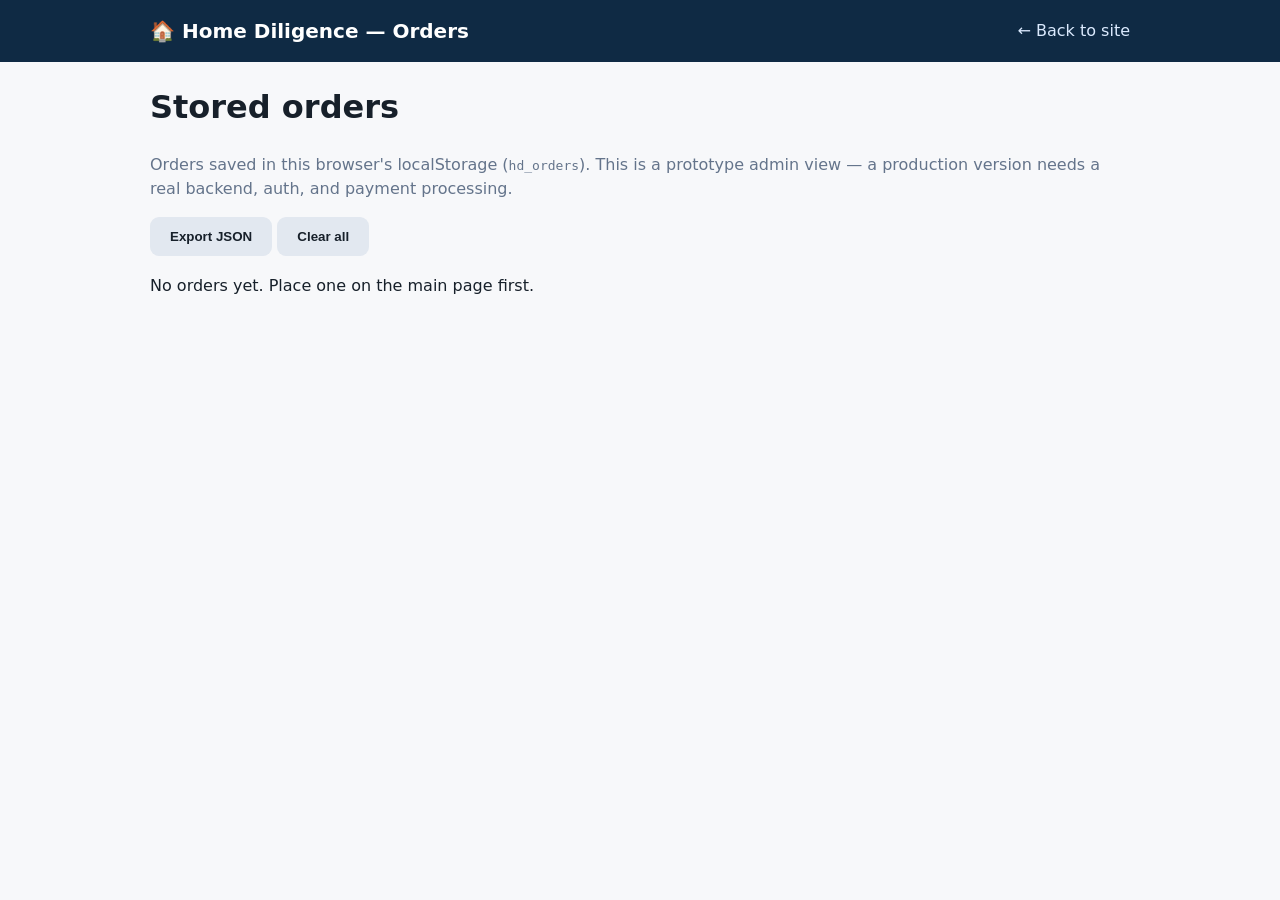
==== orders.html @ d157e0d8 "Office One initial site — /home/hatch/workspace/office-one/home-diligence/repo" ====
<!doctype html><html lang="en"><head><meta charset="utf-8"><meta name="viewport" content="width=device-width,initial-scale=1"><title>Home Diligence — Orders (Admin)</title><link rel="stylesheet" href="styles.css"></head>
<body><header><div class="wrap nav"><strong class="logo">🏠 Home Diligence — Orders</strong><nav><a href="index.html">← Back to site</a></nav></div></header>
<main class="wrap"><h1>Stored orders</h1><p class="muted">Orders saved in this browser's localStorage (<code>hd_orders</code>). This is a prototype admin view — a production version needs a real backend, auth, and payment processing.</p>
<button class="btn secondary" onclick="exportJSON()">Export JSON</button> <button class="btn secondary" onclick="if(confirm('Clear all stored orders?')){localStorage.removeItem('hd_orders');render()}">Clear all</button>
<div id="out" style="margin-top:18px"></div></main>
<script>
function render(){const orders=JSON.parse(localStorage.getItem('hd_orders')||'[]');
 if(!orders.length){document.getElementById('out').innerHTML='<p>No orders yet. Place one on the main page first.</p>';return;}
 document.getElementById('out').innerHTML='<table><tr><th>Order ID</th><th>Created</th><th>Customer</th><th>Property</th><th>Items</th><th>Total</th><th>Status</th></tr>'+orders.map(o=>`<tr><td>${o.id}</td><td>${o.createdAt}</td><td>${o.name}<br>${o.email}</td><td>${o.address}<br>Close: ${o.closeDate||'—'}</td><td>${(o.bundle?'Bundle<br>':'')+o.items.map(i=>i.name).join('<br>')}</td><td>$${o.total}</td><td>${o.status}</td></tr>`).join('')+'</table>';}
function exportJSON(){const data=localStorage.getItem('hd_orders')||'[]';const a=document.createElement('a');a.href=URL.createObjectURL(new Blob([data],{type:'application/json'}));a.download='home-diligence-orders.json';a.click();}
render();
</script></body></html>
---- styles.css ----
*{box-sizing:border-box}body{font-family:system-ui,-apple-system,Segoe UI,Roboto,sans-serif;margin:0;color:#17202a;background:#f7f8fa;line-height:1.5}
.wrap{max-width:1020px;margin:0 auto;padding:0 20px}header{background:#0f2a44;color:#fff}.nav{display:flex;justify-content:space-between;align-items:center;padding:16px 20px}.nav a{color:#dbeafe;margin-left:18px;text-decoration:none}.logo{font-size:20px}
.hero{background:#fff;border:1px solid #e2e8f0;border-radius:16px;padding:36px;margin:28px 0}.hero h1{font-size:38px;line-height:1.1;margin:0 0 12px}
h2{margin-top:36px}.grid{display:grid;grid-template-columns:repeat(auto-fill,minmax(300px,1fr));gap:14px}
.card{background:#fff;border:1px solid #dbe2ea;border-radius:12px;padding:16px}.card label{display:flex;gap:10px;cursor:pointer}.price{font-weight:700;color:#0f2a44;white-space:nowrap}.muted{color:#64748b}.small{font-size:13px}.tag{background:#dcfce7;color:#166534;padding:2px 8px;border-radius:999px;font-size:12px}
.bundle{background:#eff6ff;border:1px solid #bfdbfe;border-radius:12px;padding:16px;margin-top:14px}
form label{display:block;margin:12px 0;font-weight:600}input,textarea{width:100%;padding:11px;border:1px solid #cbd5e1;border-radius:8px;margin-top:5px;font:inherit}
.summary{background:#fff;border:1px solid #dbe2ea;border-radius:12px;padding:16px;margin:18px 0}.total{font-size:22px}.btn{background:#0f766e;color:#fff;border:0;padding:12px 20px;border-radius:9px;font-weight:700;cursor:pointer;text-decoration:none;display:inline-block}.btn.secondary{background:#e2e8f0;color:#17202a}.error{color:#b91c1c}table{width:100%;border-collapse:collapse;background:#fff}th,td{border:1px solid #e2e8f0;padding:9px;text-align:left;vertical-align:top}pre{white-space:pre-wrap}
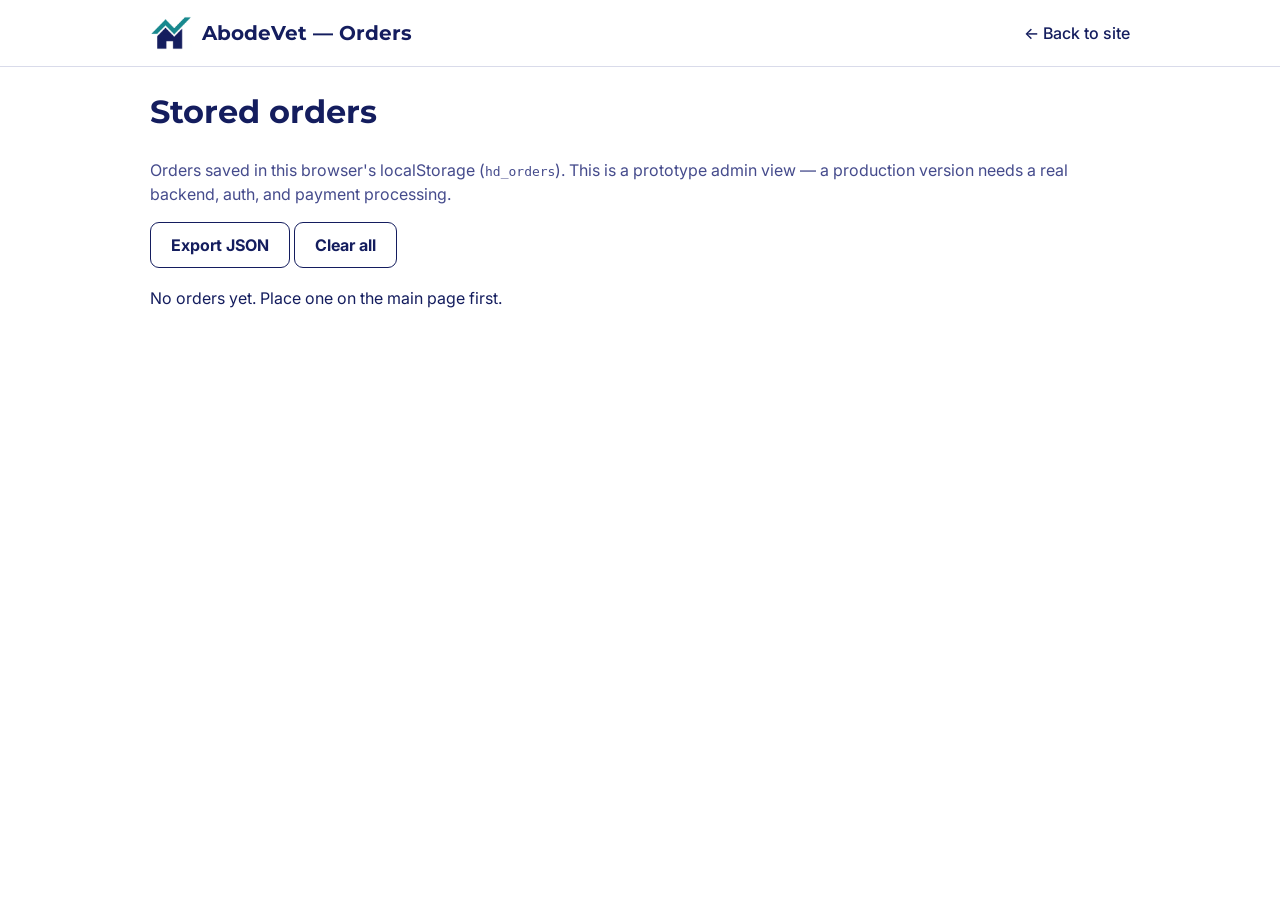
==== commit 7b414281: "Brand conformance: apply AbodeVet kit — logo lockup + icon favicon, Montserrat/Inter, Vet Navy #141D" ====
--- a/orders.html
+++ b/orders.html
@@ -1,5 +1,9 @@
-<!doctype html><html lang="en"><head><meta charset="utf-8"><meta name="viewport" content="width=device-width,initial-scale=1"><title>Home Diligence — Orders (Admin)</title><link rel="stylesheet" href="styles.css"></head>
-<body><header><div class="wrap nav"><strong class="logo">🏠 Home Diligence — Orders</strong><nav><a href="index.html">← Back to site</a></nav></div></header>
+<!doctype html><html lang="en"><head><meta charset="utf-8"><meta name="viewport" content="width=device-width,initial-scale=1"><title>AbodeVet — Orders (Admin)</title>
+<link rel="icon" type="image/webp" href="abodevet-icon.webp">
+<link rel="preconnect" href="https://fonts.googleapis.com"><link rel="preconnect" href="https://fonts.gstatic.com" crossorigin>
+<link href="https://fonts.googleapis.com/css2?family=Montserrat:wght@600;700;800&family=Inter:wght@400;500;600;700&display=swap" rel="stylesheet">
+<link rel="stylesheet" href="styles.css"></head>
+<body><header><div class="wrap nav"><a class="brand" href="index.html"><img src="abodevet-icon.webp" alt="AbodeVet logo"><span>AbodeVet — Orders</span></a><nav><a href="index.html">← Back to site</a></nav></div></header>
 <main class="wrap"><h1>Stored orders</h1><p class="muted">Orders saved in this browser's localStorage (<code>hd_orders</code>). This is a prototype admin view — a production version needs a real backend, auth, and payment processing.</p>
 <button class="btn secondary" onclick="exportJSON()">Export JSON</button> <button class="btn secondary" onclick="if(confirm('Clear all stored orders?')){localStorage.removeItem('hd_orders');render()}">Clear all</button>
 <div id="out" style="margin-top:18px"></div></main>
--- a/styles.css
+++ b/styles.css
@@ -1,8 +1,52 @@
-*{box-sizing:border-box}body{font-family:system-ui,-apple-system,Segoe UI,Roboto,sans-serif;margin:0;color:#17202a;background:#f7f8fa;line-height:1.5}
-.wrap{max-width:1020px;margin:0 auto;padding:0 20px}header{background:#0f2a44;color:#fff}.nav{display:flex;justify-content:space-between;align-items:center;padding:16px 20px}.nav a{color:#dbeafe;margin-left:18px;text-decoration:none}.logo{font-size:20px}
-.hero{background:#fff;border:1px solid #e2e8f0;border-radius:16px;padding:36px;margin:28px 0}.hero h1{font-size:38px;line-height:1.1;margin:0 0 12px}
-h2{margin-top:36px}.grid{display:grid;grid-template-columns:repeat(auto-fill,minmax(300px,1fr));gap:14px}
-.card{background:#fff;border:1px solid #dbe2ea;border-radius:12px;padding:16px}.card label{display:flex;gap:10px;cursor:pointer}.price{font-weight:700;color:#0f2a44;white-space:nowrap}.muted{color:#64748b}.small{font-size:13px}.tag{background:#dcfce7;color:#166534;padding:2px 8px;border-radius:999px;font-size:12px}
-.bundle{background:#eff6ff;border:1px solid #bfdbfe;border-radius:12px;padding:16px;margin-top:14px}
-form label{display:block;margin:12px 0;font-weight:600}input,textarea{width:100%;padding:11px;border:1px solid #cbd5e1;border-radius:8px;margin-top:5px;font:inherit}
-.summary{background:#fff;border:1px solid #dbe2ea;border-radius:12px;padding:16px;margin:18px 0}.total{font-size:22px}.btn{background:#0f766e;color:#fff;border:0;padding:12px 20px;border-radius:9px;font-weight:700;cursor:pointer;text-decoration:none;display:inline-block}.btn.secondary{background:#e2e8f0;color:#17202a}.error{color:#b91c1c}table{width:100%;border-collapse:collapse;background:#fff}th,td{border:1px solid #e2e8f0;padding:9px;text-align:left;vertical-align:top}pre{white-space:pre-wrap}
+:root{--navy:#141D5E;--teal:#18888E;--deep:#10195B;--soft:#454B8C;--line:#D9DBEA;--tint:#EEF0F8;--teal-tint:#E7F3F3}
+*{box-sizing:border-box}
+body{font-family:'Inter',-apple-system,'Segoe UI',Roboto,sans-serif;margin:0;color:#141D5E;background:#FFFFFF;line-height:1.5}
+h1,h2,h3{font-family:'Montserrat','Helvetica Neue',Arial,sans-serif;color:#141D5E}
+.wrap{max-width:1020px;margin:0 auto;padding:0 20px}
+header{background:#FFFFFF;border-bottom:1px solid var(--line)}
+.nav{display:flex;justify-content:space-between;align-items:center;padding:12px 20px}
+.brand{display:flex;align-items:center;gap:10px;text-decoration:none;color:#141D5E;font-family:'Montserrat','Helvetica Neue',Arial,sans-serif;font-weight:700;font-size:20px}
+.brand img{width:42px;height:42px;object-fit:contain}
+.nav nav a{color:#141D5E;margin-left:18px;text-decoration:none;font-weight:500}
+.nav nav a:hover{color:#18888E}
+.hero{display:grid;grid-template-columns:1fr 1fr;gap:36px;align-items:start;padding:36px 0 4px}
+@media(max-width:860px){.hero{grid-template-columns:1fr}}
+.lockup{width:190px;height:auto;display:block;margin-bottom:18px}
+.hero h1{font-size:40px;line-height:1.1;margin:0 0 12px;font-weight:700}
+.cta-row{margin:22px 0 12px;display:flex;gap:20px;align-items:center;flex-wrap:wrap}
+.btn{background:#18888E;color:#FFFFFF;border:0;padding:12px 20px;border-radius:9px;font-weight:700;cursor:pointer;text-decoration:none;display:inline-block;font-family:'Inter',sans-serif;font-size:16px}
+.btn:hover{filter:brightness(.93)}
+.btn.secondary{background:#FFFFFF;color:#141D5E;border:1.5px solid #141D5E}
+.link{color:#141D5E;font-weight:600;text-decoration:underline;text-underline-offset:3px}
+.trust{font-size:14px;max-width:46ch;margin:0}
+.panel{border:1px solid var(--line);border-radius:16px;padding:22px;background:#FFFFFF}
+.panel h2{margin-top:0}
+.stack{display:grid;gap:10px}
+.card{background:#FFFFFF;border:1px solid var(--line);border-radius:12px;padding:13px 14px}
+.card label{display:flex;gap:10px;cursor:pointer;align-items:flex-start;position:relative}
+.card input,.bundle input{position:absolute;opacity:0;width:1px;height:1px}
+.box{flex:0 0 auto;width:21px;height:21px;border:2px solid #141D5E;border-radius:6px;color:#FFFFFF;font-size:14px;line-height:1;display:flex;align-items:center;justify-content:center;margin-top:2px;background:#FFFFFF}
+.card input:checked~.box,.bundle input:checked~.box{background:#18888E;border-color:#18888E}
+.card:has(input:checked){border-color:#18888E;background:var(--teal-tint)}
+.card input:focus-visible~.box,.bundle input:focus-visible~.box{outline:2px solid #141D5E;outline-offset:2px}
+.price{font-weight:700;color:#141D5E;white-space:nowrap;margin-left:auto}
+.muted{color:var(--soft)}
+.small{font-size:13px}
+.tag{background:var(--teal-tint);color:#18888E;padding:2px 8px;border-radius:999px;font-size:12px;font-weight:600}
+.bundle{background:var(--tint);border:1px solid var(--line);border-radius:12px;padding:14px;margin-top:12px}
+.bundle label{display:flex;gap:10px;cursor:pointer;align-items:flex-start;position:relative}
+.running{font-size:19px;margin:16px 0 0}
+h2{margin-top:36px}
+.grid{display:grid;grid-template-columns:repeat(auto-fill,minmax(300px,1fr));gap:14px}
+form label{display:block;margin:12px 0;font-weight:600}
+input,textarea{width:100%;padding:11px;border:1px solid var(--line);border-radius:8px;margin-top:5px;font:inherit;color:#141D5E;background:#FFFFFF}
+.summary{background:#FFFFFF;border:1px solid var(--line);border-radius:12px;padding:16px;margin:18px 0}
+.total{font-size:22px}
+.error{color:#10195B;font-weight:600}
+.ck{color:#18888E}
+table{width:100%;border-collapse:collapse;background:#FFFFFF}
+th,td{border:1px solid var(--line);padding:9px;text-align:left;vertical-align:top}
+th{background:#141D5E;color:#FFFFFF;font-family:'Montserrat','Helvetica Neue',Arial,sans-serif}
+pre{white-space:pre-wrap}
+footer{background:#10195B;color:#FFFFFF;margin-top:48px;padding:22px 0}
+footer p{margin:0}
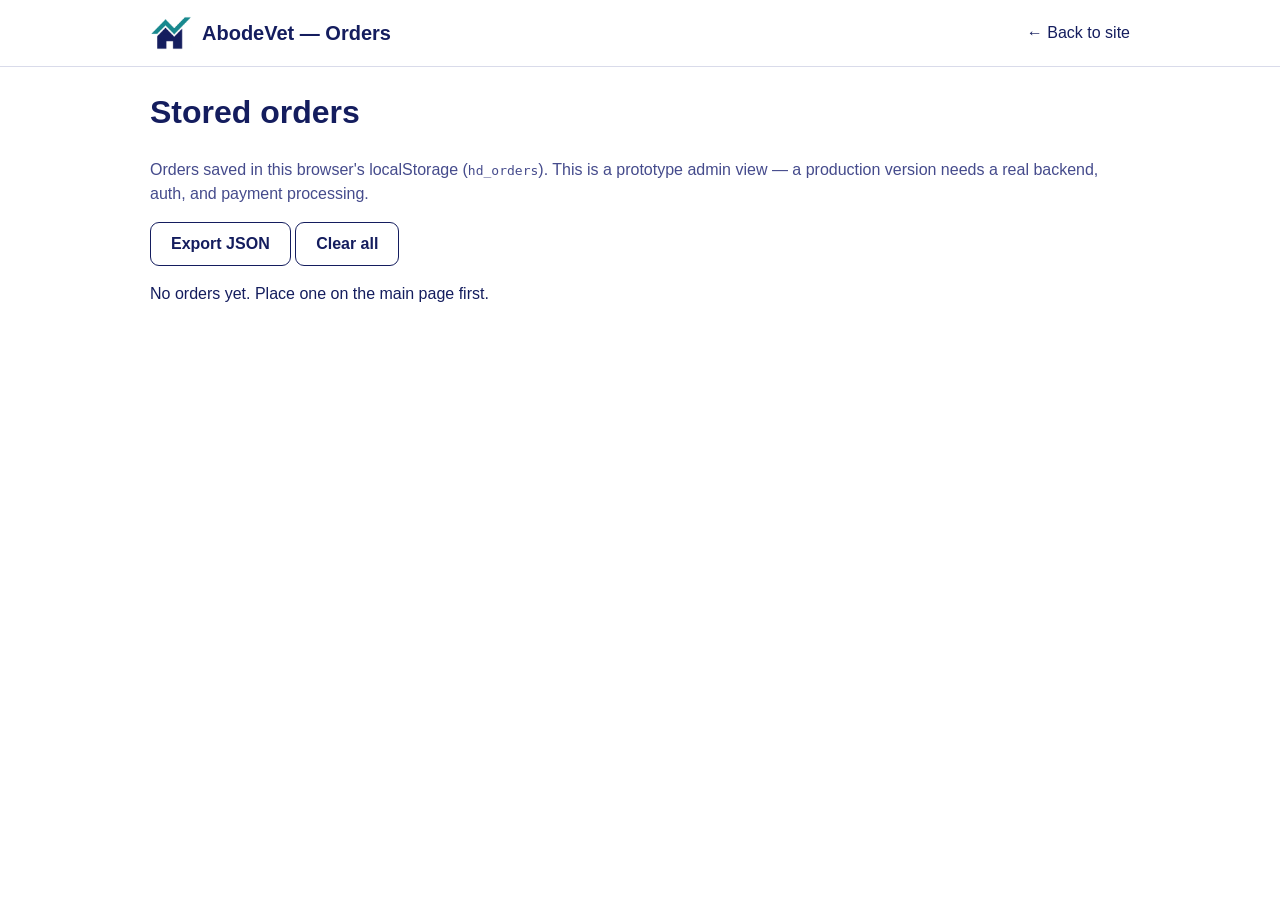
==== commit a4333b9e: "QA/security fixes: escape user data everywhere (stored-XSS in confirmation + orders viewer), canonic" ====
--- a/orders.html
+++ b/orders.html
@@ -1,16 +1,13 @@
-<!doctype html><html lang="en"><head><meta charset="utf-8"><meta name="viewport" content="width=device-width,initial-scale=1"><title>AbodeVet — Orders (Admin)</title>
+<!doctype html><html lang="en"><head><meta charset="utf-8"><meta name="viewport" content="width=device-width,initial-scale=1">
+<meta http-equiv="Content-Security-Policy" content="default-src 'self'; script-src 'self'; style-src 'self' https://fonts.googleapis.com; font-src 'self' https://fonts.gstatic.com; img-src 'self' data:; object-src 'none'; base-uri 'self'">
+<meta name="referrer" content="strict-origin-when-cross-origin">
+<title>AbodeVet — Orders (Admin)</title>
 <link rel="icon" type="image/webp" href="abodevet-icon.webp">
 <link rel="preconnect" href="https://fonts.googleapis.com"><link rel="preconnect" href="https://fonts.gstatic.com" crossorigin>
 <link href="https://fonts.googleapis.com/css2?family=Montserrat:wght@600;700;800&family=Inter:wght@400;500;600;700&display=swap" rel="stylesheet">
 <link rel="stylesheet" href="styles.css"></head>
 <body><header><div class="wrap nav"><a class="brand" href="index.html"><img src="abodevet-icon.webp" alt="AbodeVet logo"><span>AbodeVet — Orders</span></a><nav><a href="index.html">← Back to site</a></nav></div></header>
 <main class="wrap"><h1>Stored orders</h1><p class="muted">Orders saved in this browser's localStorage (<code>hd_orders</code>). This is a prototype admin view — a production version needs a real backend, auth, and payment processing.</p>
-<button class="btn secondary" onclick="exportJSON()">Export JSON</button> <button class="btn secondary" onclick="if(confirm('Clear all stored orders?')){localStorage.removeItem('hd_orders');render()}">Clear all</button>
+<button class="btn secondary" id="export-btn" type="button">Export JSON</button> <button class="btn secondary" id="clear-btn" type="button">Clear all</button>
 <div id="out" style="margin-top:18px"></div></main>
-<script>
-function render(){const orders=JSON.parse(localStorage.getItem('hd_orders')||'[]');
- if(!orders.length){document.getElementById('out').innerHTML='<p>No orders yet. Place one on the main page first.</p>';return;}
- document.getElementById('out').innerHTML='<table><tr><th>Order ID</th><th>Created</th><th>Customer</th><th>Property</th><th>Items</th><th>Total</th><th>Status</th></tr>'+orders.map(o=>`<tr><td>${o.id}</td><td>${o.createdAt}</td><td>${o.name}<br>${o.email}</td><td>${o.address}<br>Close: ${o.closeDate||'—'}</td><td>${(o.bundle?'Bundle<br>':'')+o.items.map(i=>i.name).join('<br>')}</td><td>$${o.total}</td><td>${o.status}</td></tr>`).join('')+'</table>';}
-function exportJSON(){const data=localStorage.getItem('hd_orders')||'[]';const a=document.createElement('a');a.href=URL.createObjectURL(new Blob([data],{type:'application/json'}));a.download='home-diligence-orders.json';a.click();}
-render();
-</script></body></html>
+<script src="orders.js"></script></body></html>
--- a/styles.css
+++ b/styles.css
@@ -37,7 +37,7 @@
 .bundle label{display:flex;gap:10px;cursor:pointer;align-items:flex-start;position:relative}
 .running{font-size:19px;margin:16px 0 0}
 h2{margin-top:36px}
-.grid{display:grid;grid-template-columns:repeat(auto-fill,minmax(300px,1fr));gap:14px}
+.grid{display:grid;grid-template-columns:repeat(auto-fill,minmax(min(300px,100%),1fr));gap:14px}
 form label{display:block;margin:12px 0;font-weight:600}
 input,textarea{width:100%;padding:11px;border:1px solid var(--line);border-radius:8px;margin-top:5px;font:inherit;color:#141D5E;background:#FFFFFF}
 .summary{background:#FFFFFF;border:1px solid var(--line);border-radius:12px;padding:16px;margin:18px 0}
@@ -45,6 +45,10 @@
 .error{color:#10195B;font-weight:600}
 .ck{color:#18888E}
 table{width:100%;border-collapse:collapse;background:#FFFFFF}
+.table-wrap{overflow-x:auto;-webkit-overflow-scrolling:touch}
+.table-wrap table{min-width:680px}
+td{overflow-wrap:anywhere}
+@media(max-width:640px){.nav{flex-wrap:wrap;gap:6px}.nav nav{display:flex;flex-wrap:wrap}.nav nav a{margin-left:0;padding:10px 8px}.hero h1{font-size:32px}.btn{min-height:44px}}
 th,td{border:1px solid var(--line);padding:9px;text-align:left;vertical-align:top}
 th{background:#141D5E;color:#FFFFFF;font-family:'Montserrat','Helvetica Neue',Arial,sans-serif}
 pre{white-space:pre-wrap}
